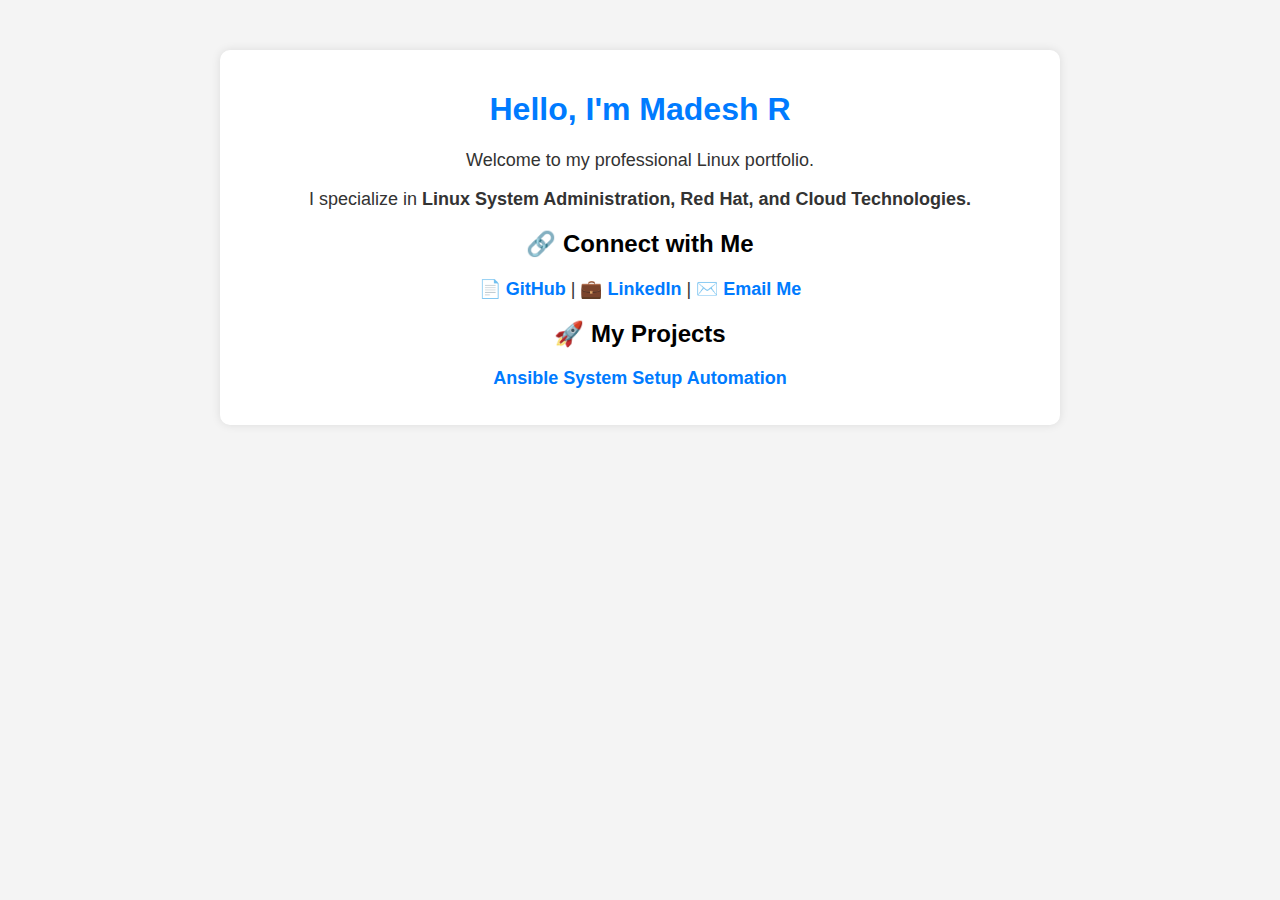
==== index.html @ 0ff2a2e9 "Updated portfolio content with full HTML" ====
<!DOCTYPE html>
<html lang="en">
<head>
    <meta charset="UTF-8">
    <meta name="viewport" content="width=device-width, initial-scale=1.0">
    <title>Madesh R - Linux Portfolio</title>
    <style>
        body {
            font-family: Arial, sans-serif;
            text-align: center;
            background-color: #f4f4f4;
            margin: 0;
            padding: 0;
        }
        .container {
            max-width: 800px;
            margin: 50px auto;
            padding: 20px;
            background: white;
            box-shadow: 0 0 10px rgba(0, 0, 0, 0.1);
            border-radius: 10px;
        }
        h1 {
            color: #007BFF;
        }
        p {
            font-size: 18px;
            color: #333;
        }
        a {
            color: #007BFF;
            text-decoration: none;
            font-weight: bold;
        }
        ul {
            list-style: none;
            padding: 0;
        }
        li {
            font-size: 18px;
            margin: 10px 0;
        }
    </style>
</head>
<body>

    <div class="container">
        <h1>Hello, I'm <span style="color: #007BFF;">Madesh R</span></h1>
        <p>Welcome to my professional Linux portfolio.</p>
        <p>I specialize in <strong>Linux System Administration, Red Hat, and Cloud Technologies.</strong></p>
        
        <h2>🔗 Connect with Me</h2>
        <p>
            📄 <a href="https://github.com/MADESH-R" target="_blank">GitHub</a> | 
            💼 <a href="https://www.linkedin.com/in/MADESH-R" target="_blank">LinkedIn</a> |
            ✉️ <a href="mailto:your-email@example.com">Email Me</a>
        </p>

        <h2>🚀 My Projects</h2>
        <ul>
            <li><a href="https://github.com/MADESH-R/ansible-system-setup" target="_blank">Ansible System Setup Automation</a></li>
        </ul>
    </div>

</body>
</html>
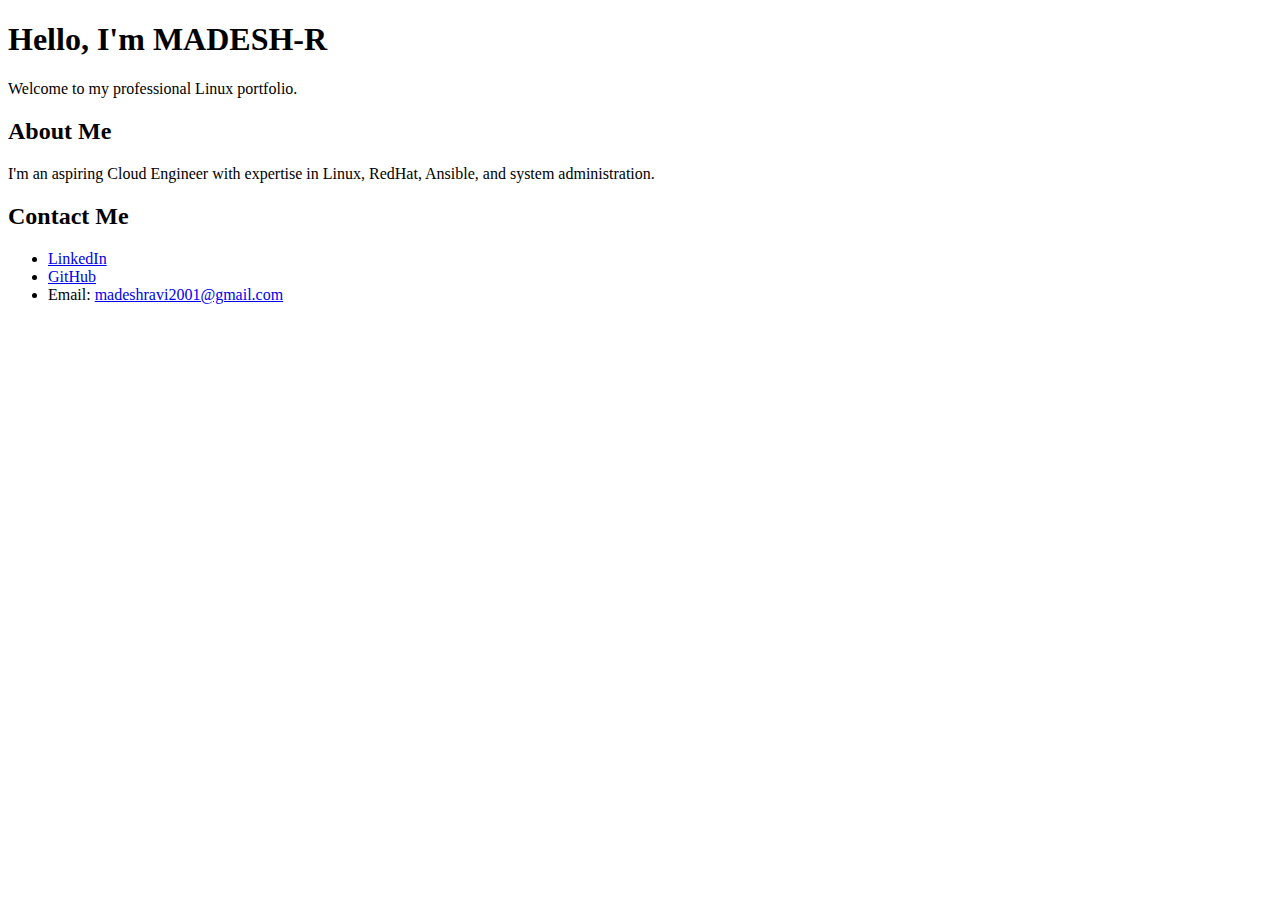
==== commit 081f772f: "Updated portfolio with contact details" ====
--- a/index.html
+++ b/index.html
@@ -3,64 +3,20 @@
 <head>
     <meta charset="UTF-8">
     <meta name="viewport" content="width=device-width, initial-scale=1.0">
-    <title>Madesh R - Linux Portfolio</title>
-    <style>
-        body {
-            font-family: Arial, sans-serif;
-            text-align: center;
-            background-color: #f4f4f4;
-            margin: 0;
-            padding: 0;
-        }
-        .container {
-            max-width: 800px;
-            margin: 50px auto;
-            padding: 20px;
-            background: white;
-            box-shadow: 0 0 10px rgba(0, 0, 0, 0.1);
-            border-radius: 10px;
-        }
-        h1 {
-            color: #007BFF;
-        }
-        p {
-            font-size: 18px;
-            color: #333;
-        }
-        a {
-            color: #007BFF;
-            text-decoration: none;
-            font-weight: bold;
-        }
-        ul {
-            list-style: none;
-            padding: 0;
-        }
-        li {
-            font-size: 18px;
-            margin: 10px 0;
-        }
-    </style>
+    <title>Madesh-R | Linux Portfolio</title>
 </head>
 <body>
+    <h1>Hello, I'm MADESH-R</h1>
+    <p>Welcome to my professional Linux portfolio.</p>
+    
+    <h2>About Me</h2>
+    <p>I'm an aspiring Cloud Engineer with expertise in Linux, RedHat, Ansible, and system administration.</p>
 
-    <div class="container">
-        <h1>Hello, I'm <span style="color: #007BFF;">Madesh R</span></h1>
-        <p>Welcome to my professional Linux portfolio.</p>
-        <p>I specialize in <strong>Linux System Administration, Red Hat, and Cloud Technologies.</strong></p>
-        
-        <h2>🔗 Connect with Me</h2>
-        <p>
-            📄 <a href="https://github.com/MADESH-R" target="_blank">GitHub</a> | 
-            💼 <a href="https://www.linkedin.com/in/MADESH-R" target="_blank">LinkedIn</a> |
-            ✉️ <a href="mailto:your-email@example.com">Email Me</a>
-        </p>
-
-        <h2>🚀 My Projects</h2>
-        <ul>
-            <li><a href="https://github.com/MADESH-R/ansible-system-setup" target="_blank">Ansible System Setup Automation</a></li>
-        </ul>
-    </div>
-
+    <h2>Contact Me</h2>
+    <ul>
+        <li><a href="https://linkedin.com/in/madesh-r" target="_blank">LinkedIn</a></li>
+        <li><a href="https://github.com/MADESH-R" target="_blank">GitHub</a></li>
+        <li>Email: <a href="mailto:madeshravi2001@gmail.com">madeshravi2001@gmail.com</a></li>
+    </ul>
 </body>
 </html>
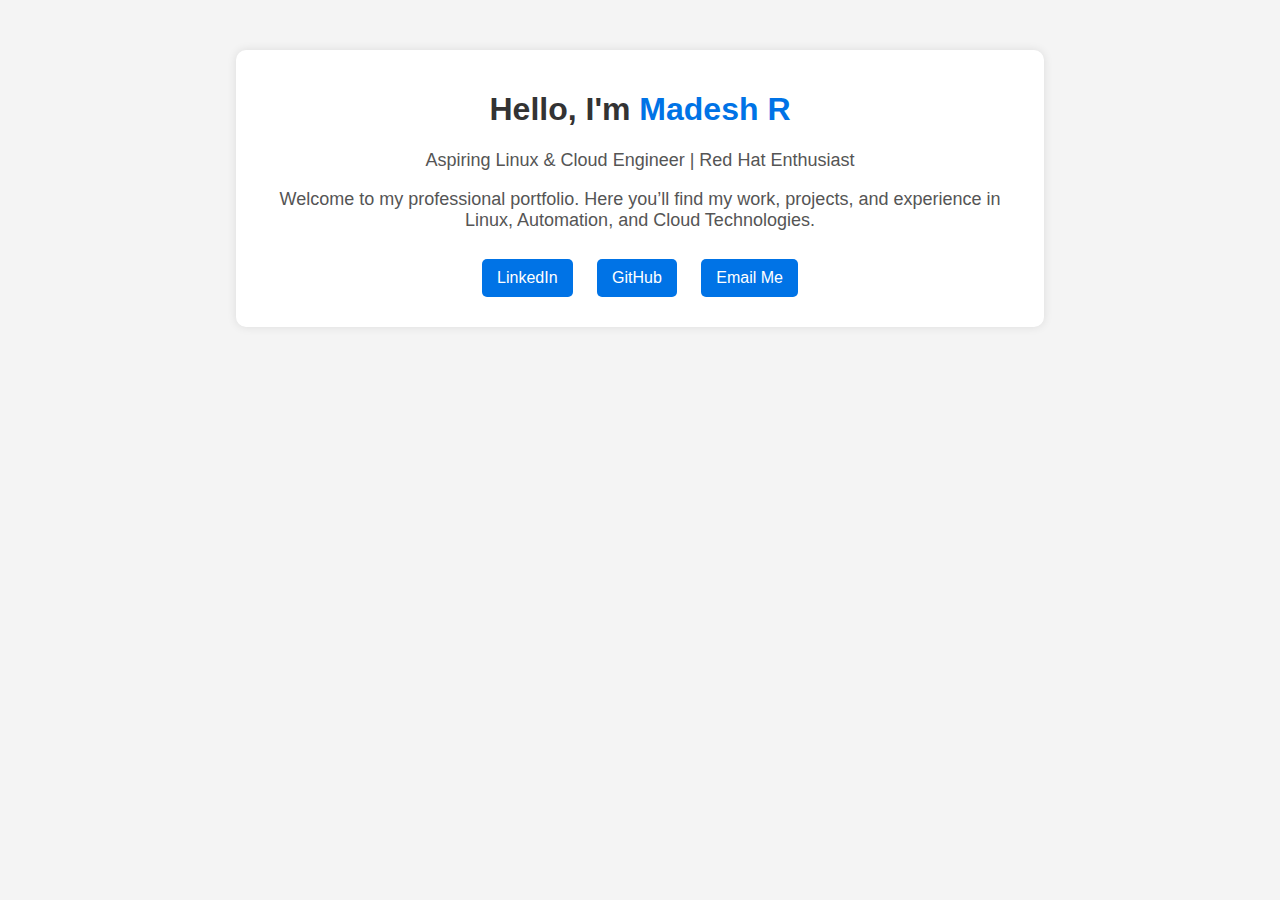
==== commit 3953c952: "Updated professional portfolio" ====
--- a/index.html
+++ b/index.html
@@ -3,20 +3,56 @@
 <head>
     <meta charset="UTF-8">
     <meta name="viewport" content="width=device-width, initial-scale=1.0">
-    <title>Madesh-R | Linux Portfolio</title>
+    <title>Madesh R | Linux Engineer</title>
+    <style>
+        body {
+            font-family: Arial, sans-serif;
+            margin: 0;
+            padding: 0;
+            background-color: #f4f4f4;
+            text-align: center;
+        }
+        .container {
+            width: 60%;
+            margin: 50px auto;
+            padding: 20px;
+            background: white;
+            box-shadow: 0 0 10px rgba(0, 0, 0, 0.1);
+            border-radius: 10px;
+        }
+        h1 {
+            color: #333;
+        }
+        p {
+            font-size: 18px;
+            color: #555;
+        }
+        .links a {
+            display: inline-block;
+            margin: 10px;
+            padding: 10px 15px;
+            text-decoration: none;
+            color: white;
+            background: #0073e6;
+            border-radius: 5px;
+        }
+        .links a:hover {
+            background: #005bb5;
+        }
+    </style>
 </head>
 <body>
-    <h1>Hello, I'm MADESH-R</h1>
-    <p>Welcome to my professional Linux portfolio.</p>
-    
-    <h2>About Me</h2>
-    <p>I'm an aspiring Cloud Engineer with expertise in Linux, RedHat, Ansible, and system administration.</p>
+    <div class="container">
+        <h1>Hello, I'm <span style="color: #0073e6;">Madesh R</span></h1>
+        <p>Aspiring Linux & Cloud Engineer | Red Hat Enthusiast</p>
+        
+        <p>Welcome to my professional portfolio. Here you’ll find my work, projects, and experience in Linux, Automation, and Cloud Technologies.</p>
 
-    <h2>Contact Me</h2>
-    <ul>
-        <li><a href="https://linkedin.com/in/madesh-r" target="_blank">LinkedIn</a></li>
-        <li><a href="https://github.com/MADESH-R" target="_blank">GitHub</a></li>
-        <li>Email: <a href="mailto:madeshravi2001@gmail.com">madeshravi2001@gmail.com</a></li>
-    </ul>
+        <div class="links">
+            <a href="https://linkedin.com/in/madesh-r" target="_blank">LinkedIn</a>
+            <a href="https://github.com/MADESH-R" target="_blank">GitHub</a>
+            <a href="mailto:madeshravi2001@gmail.com">Email Me</a>
+        </div>
+    </div>
 </body>
 </html>
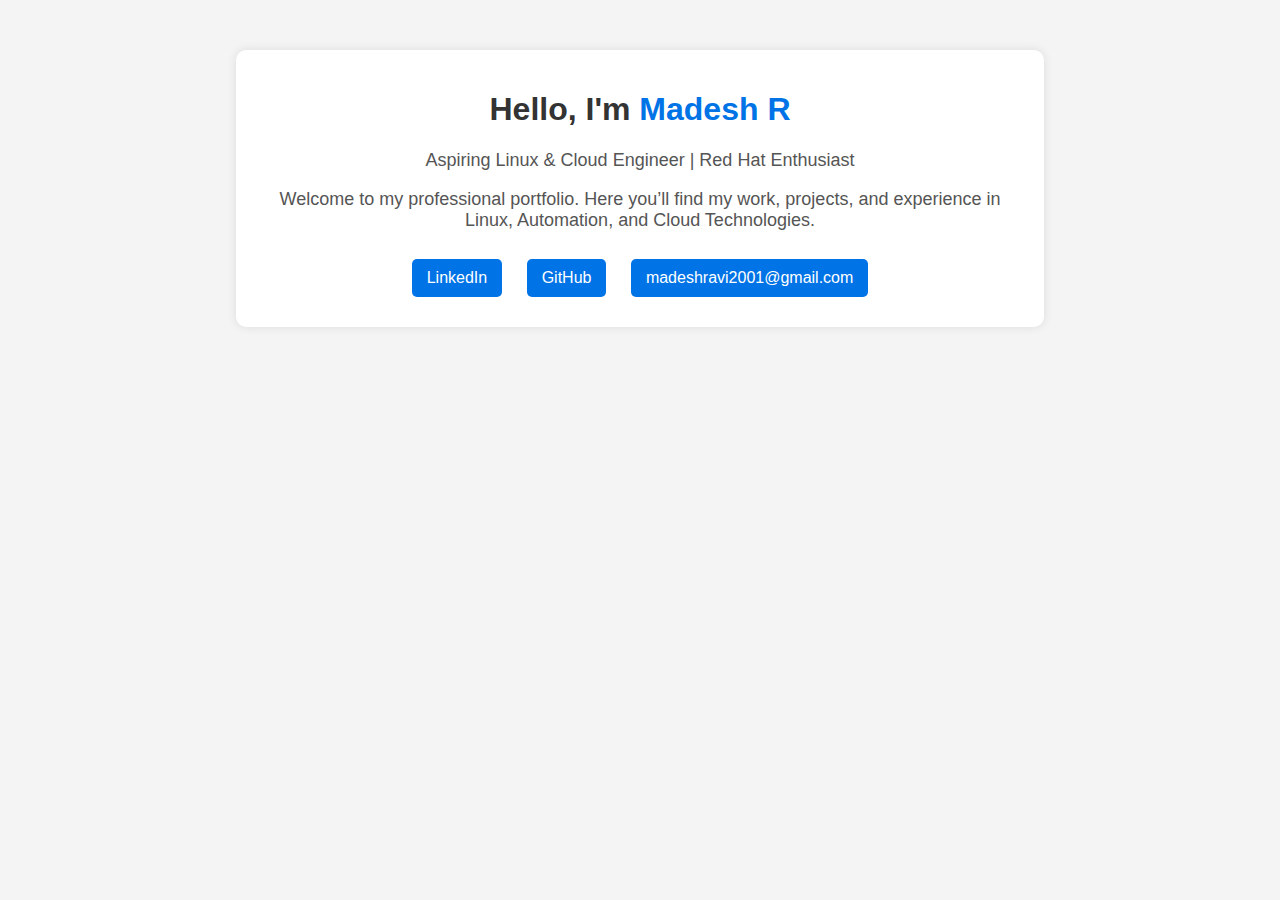
==== commit 62323d07: "Updated professional portfolio" ====
--- a/index.html
+++ b/index.html
@@ -49,9 +49,9 @@
         <p>Welcome to my professional portfolio. Here you’ll find my work, projects, and experience in Linux, Automation, and Cloud Technologies.</p>
 
         <div class="links">
-            <a href="https://linkedin.com/in/madesh-r" target="_blank">LinkedIn</a>
+            <a href="https://www.linkedin.com/in/madesh-r-60b810234/" target="_blank">LinkedIn</a>
             <a href="https://github.com/MADESH-R" target="_blank">GitHub</a>
-            <a href="mailto:madeshravi2001@gmail.com">Email Me</a>
+            <a href="mailto:madeshravi2001@gmail.com">madeshravi2001@gmail.com</a>
         </div>
     </div>
 </body>
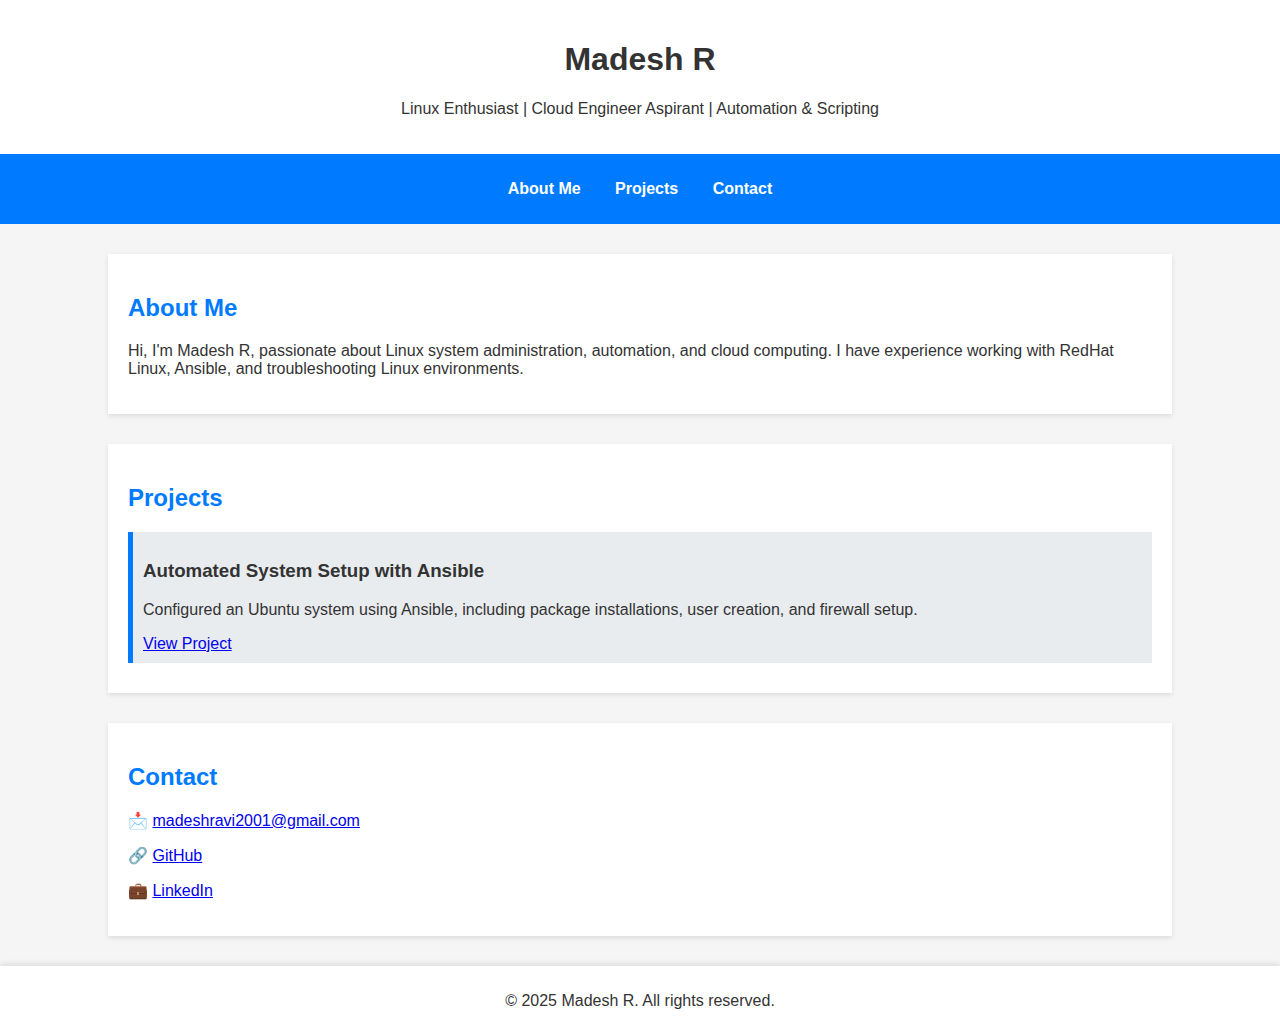
==== commit fbeaeff8: "Updated portfolio with professional design" ====
--- a/index.html
+++ b/index.html
@@ -3,56 +3,48 @@
 <head>
     <meta charset="UTF-8">
     <meta name="viewport" content="width=device-width, initial-scale=1.0">
-    <title>Madesh R | Linux Engineer</title>
-    <style>
-        body {
-            font-family: Arial, sans-serif;
-            margin: 0;
-            padding: 0;
-            background-color: #f4f4f4;
-            text-align: center;
-        }
-        .container {
-            width: 60%;
-            margin: 50px auto;
-            padding: 20px;
-            background: white;
-            box-shadow: 0 0 10px rgba(0, 0, 0, 0.1);
-            border-radius: 10px;
-        }
-        h1 {
-            color: #333;
-        }
-        p {
-            font-size: 18px;
-            color: #555;
-        }
-        .links a {
-            display: inline-block;
-            margin: 10px;
-            padding: 10px 15px;
-            text-decoration: none;
-            color: white;
-            background: #0073e6;
-            border-radius: 5px;
-        }
-        .links a:hover {
-            background: #005bb5;
-        }
-    </style>
+    <title>Madesh R - Linux Enthusiast</title>
+    <link rel="stylesheet" href="styles.css">
 </head>
 <body>
-    <div class="container">
-        <h1>Hello, I'm <span style="color: #0073e6;">Madesh R</span></h1>
-        <p>Aspiring Linux & Cloud Engineer | Red Hat Enthusiast</p>
-        
-        <p>Welcome to my professional portfolio. Here you’ll find my work, projects, and experience in Linux, Automation, and Cloud Technologies.</p>
 
-        <div class="links">
-            <a href="https://www.linkedin.com/in/madesh-r-60b810234/" target="_blank">LinkedIn</a>
-            <a href="https://github.com/MADESH-R" target="_blank">GitHub</a>
-            <a href="mailto:madeshravi2001@gmail.com">madeshravi2001@gmail.com</a>
+    <header>
+        <h1>Madesh R</h1>
+        <p>Linux Enthusiast | Cloud Engineer Aspirant | Automation & Scripting</p>
+    </header>
+
+    <nav>
+        <ul>
+            <li><a href="#about">About Me</a></li>
+            <li><a href="#projects">Projects</a></li>
+            <li><a href="#contact">Contact</a></li>
+        </ul>
+    </nav>
+
+    <section id="about">
+        <h2>About Me</h2>
+        <p>Hi, I'm Madesh R, passionate about Linux system administration, automation, and cloud computing. I have experience working with RedHat Linux, Ansible, and troubleshooting Linux environments.</p>
+    </section>
+
+    <section id="projects">
+        <h2>Projects</h2>
+        <div class="project">
+            <h3>Automated System Setup with Ansible</h3>
+            <p>Configured an Ubuntu system using Ansible, including package installations, user creation, and firewall setup.</p>
+            <a href="https://github.com/MADESH-R/ansible-system-setup" target="_blank">View Project</a>
         </div>
-    </div>
+    </section>
+
+    <section id="contact">
+        <h2>Contact</h2>
+        <p>📩 <a href="mailto:madeshravi2001@gmail.com">madeshravi2001@gmail.com</a></p>
+        <p>🔗 <a href="https://github.com/MADESH-R" target="_blank">GitHub</a></p>
+        <p>💼 <a href="https://www.linkedin.com/in/madesh-r-60b810234/" target="_blank">LinkedIn</a></p>
+    </section>
+
+    <footer>
+        <p>&copy; 2025 Madesh R. All rights reserved.</p>
+    </footer>
+
 </body>
 </html>
--- a/styles.css
+++ b/styles.css
@@ -0,0 +1,62 @@
+body {
+    font-family: Arial, sans-serif;
+    margin: 0;
+    padding: 0;
+    background-color: #f5f5f5;
+    color: #333;
+}
+
+header {
+    text-align: center;
+    padding: 20px;
+    background-color: #ffffff;
+    box-shadow: 0px 4px 6px rgba(0, 0, 0, 0.1);
+}
+
+nav {
+    text-align: center;
+    padding: 10px;
+    background-color: #007bff;
+}
+
+nav ul {
+    list-style: none;
+    padding: 0;
+}
+
+nav ul li {
+    display: inline;
+    margin: 0 15px;
+}
+
+nav ul li a {
+    color: #fff;
+    text-decoration: none;
+    font-weight: bold;
+}
+
+section {
+    width: 80%;
+    margin: 30px auto;
+    padding: 20px;
+    background-color: white;
+    box-shadow: 0px 2px 5px rgba(0, 0, 0, 0.1);
+}
+
+h2 {
+    color: #007bff;
+}
+
+.project {
+    background: #e9ecef;
+    padding: 10px;
+    margin: 10px 0;
+    border-left: 5px solid #007bff;
+}
+
+footer {
+    text-align: center;
+    padding: 10px;
+    background-color: #ffffff;
+    box-shadow: 0px -2px 6px rgba(0, 0, 0, 0.1);
+}
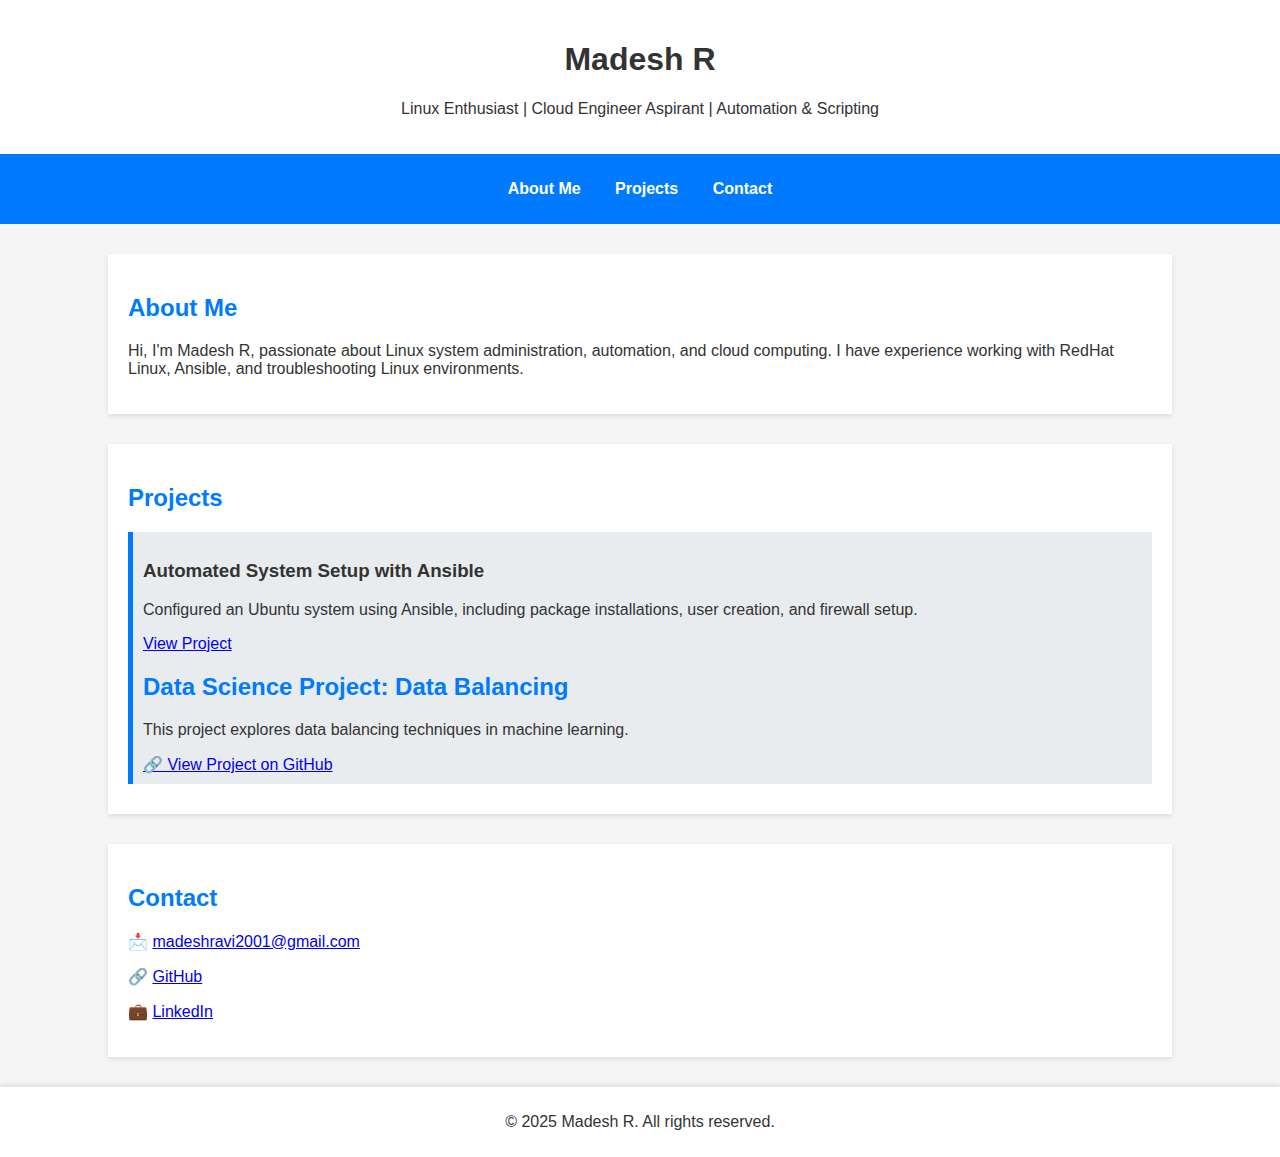
==== commit b84005a5: "Added Data Science project to portfolio" ====
--- a/index.html
+++ b/index.html
@@ -32,7 +32,10 @@
             <h3>Automated System Setup with Ansible</h3>
             <p>Configured an Ubuntu system using Ansible, including package installations, user creation, and firewall setup.</p>
             <a href="https://github.com/MADESH-R/ansible-system-setup" target="_blank">View Project</a>
-        </div>
+            <h2>Data Science Project: Data Balancing</h2>
+            <p>This project explores data balancing techniques in machine learning.</p>
+            <a href="https://github.com/MADESH-R/data-science-project" target="_blank">🔗 View Project on GitHub</a>
+       </div>
     </section>
 
     <section id="contact">
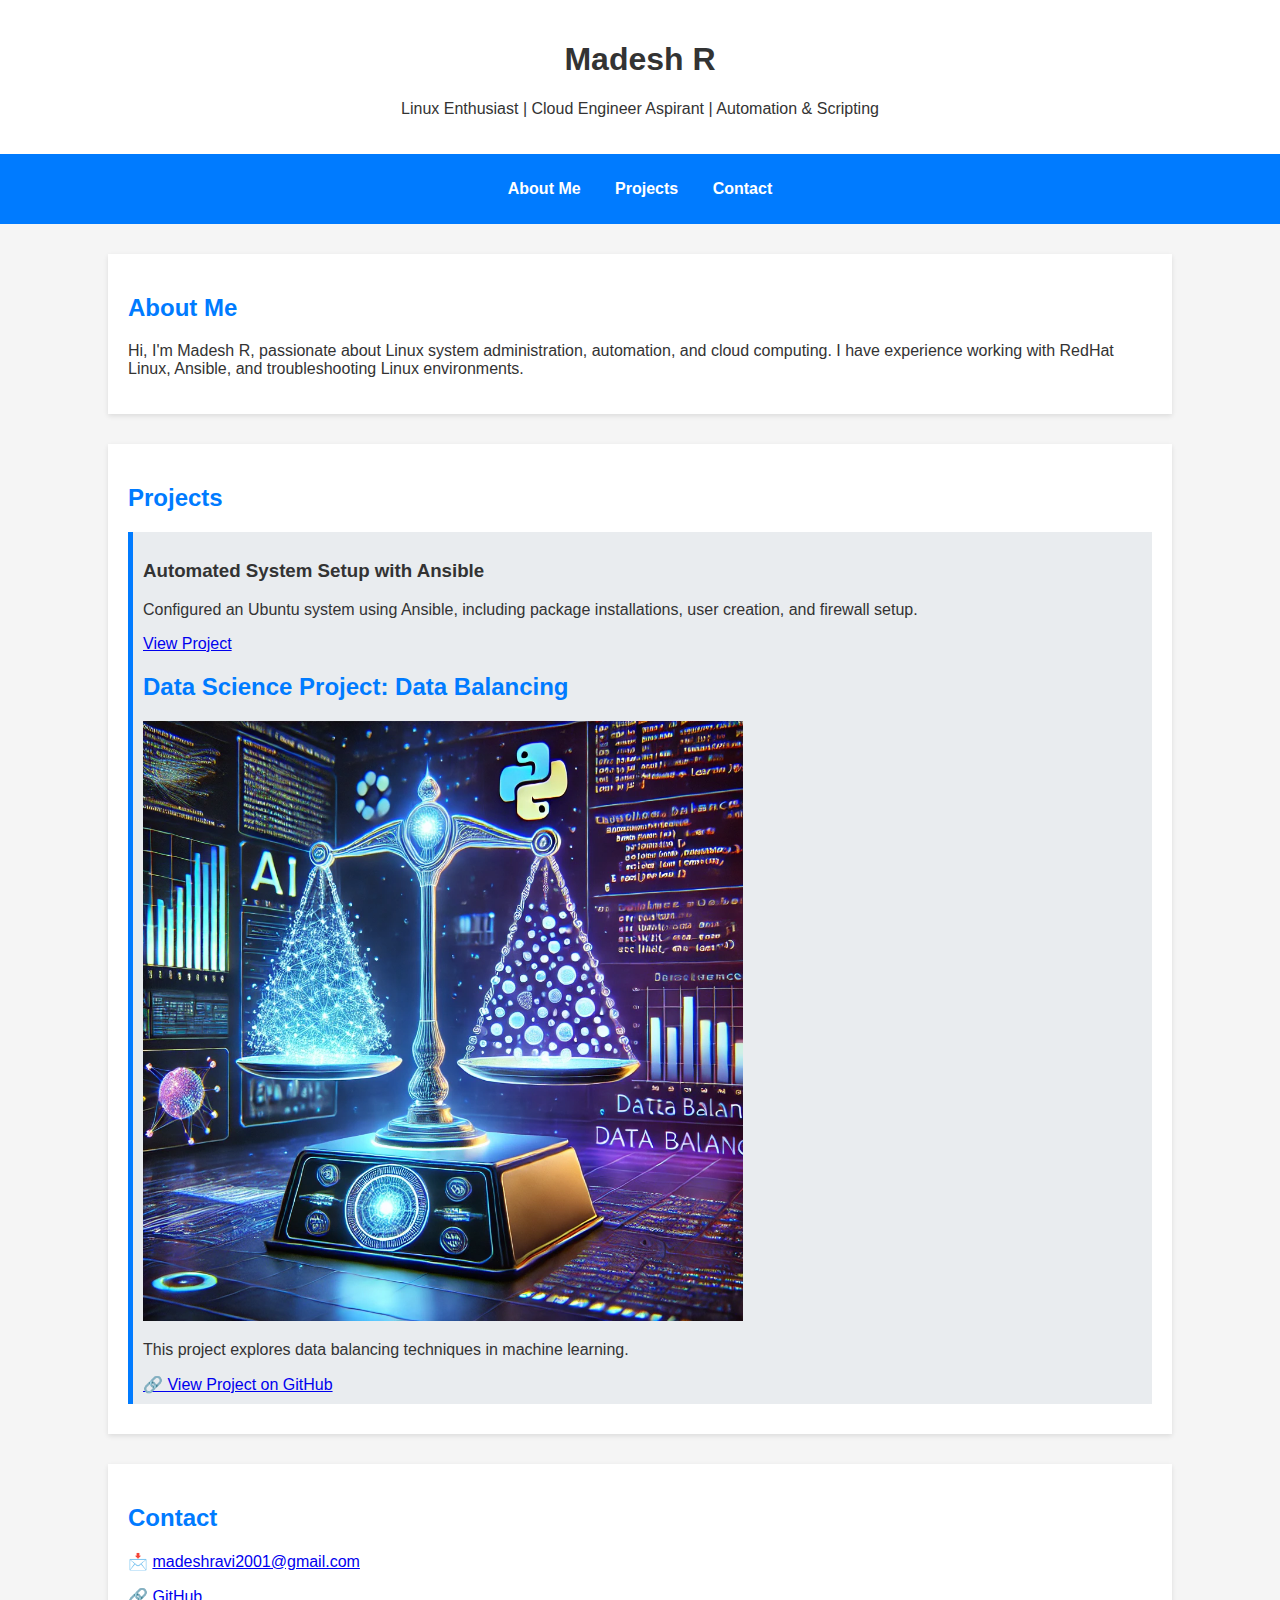
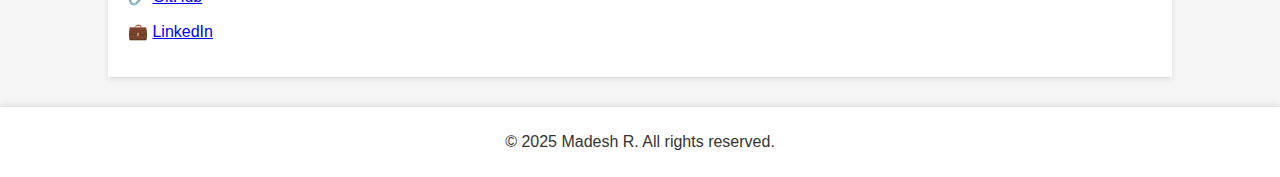
==== commit a50672e3: "Added project image to portfolio" ====
--- a/index.html
+++ b/index.html
@@ -32,7 +32,7 @@
             <h3>Automated System Setup with Ansible</h3>
             <p>Configured an Ubuntu system using Ansible, including package installations, user creation, and firewall setup.</p>
             <a href="https://github.com/MADESH-R/ansible-system-setup" target="_blank">View Project</a>
-            <h2>Data Science Project: Data Balancing</h2>
+            <h2>Data Science Project: Data Balancing</h2> <img src="assets/A_futuristic_digital_representation_of_data_balanc.png" alt="Data Balancing Project Image" width="600">
             <p>This project explores data balancing techniques in machine learning.</p>
             <a href="https://github.com/MADESH-R/data-science-project" target="_blank">🔗 View Project on GitHub</a>
        </div>
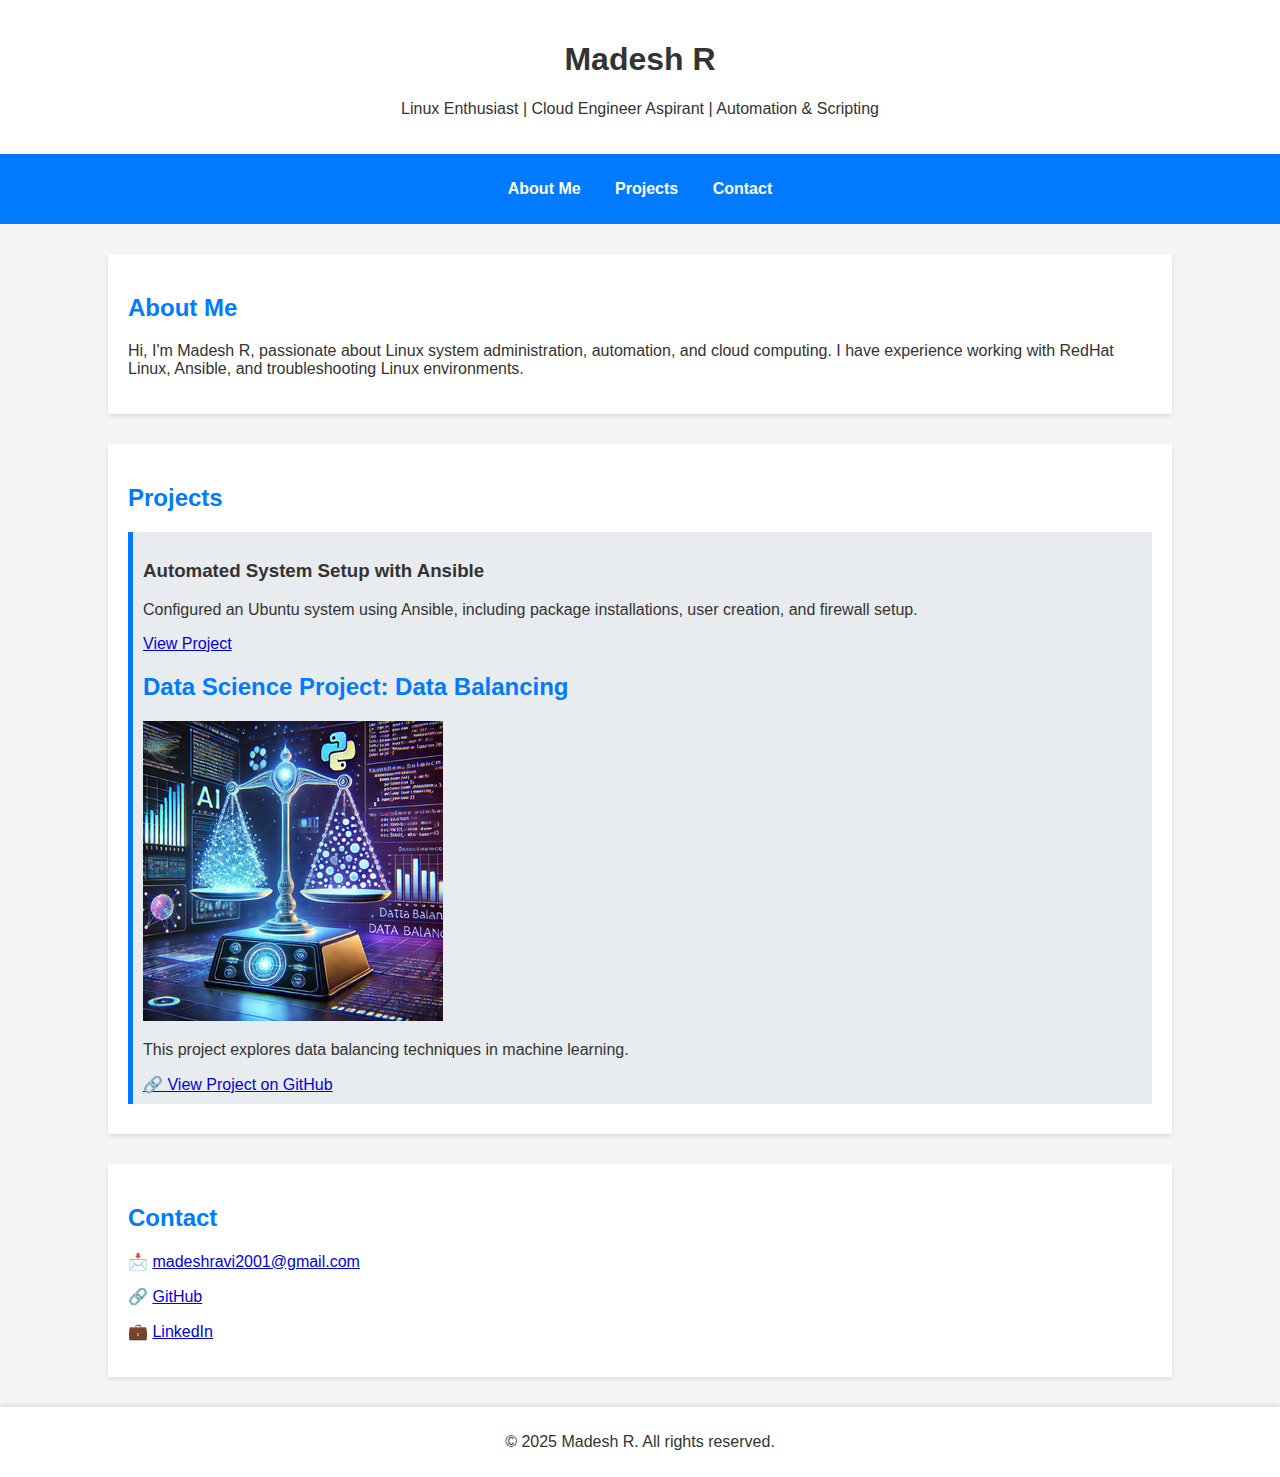
==== commit 50cf8984: "Updated portfolio with smaller image" ====
--- a/index.html
+++ b/index.html
@@ -32,7 +32,7 @@
             <h3>Automated System Setup with Ansible</h3>
             <p>Configured an Ubuntu system using Ansible, including package installations, user creation, and firewall setup.</p>
             <a href="https://github.com/MADESH-R/ansible-system-setup" target="_blank">View Project</a>
-            <h2>Data Science Project: Data Balancing</h2> <img src="assets/A_futuristic_digital_representation_of_data_balanc.png" alt="Data Balancing Project Image" width="600">
+            <h2>Data Science Project: Data Balancing</h2> <img src="assets/A_futuristic_small.png" alt="Data Balancing Project">
             <p>This project explores data balancing techniques in machine learning.</p>
             <a href="https://github.com/MADESH-R/data-science-project" target="_blank">🔗 View Project on GitHub</a>
        </div>
